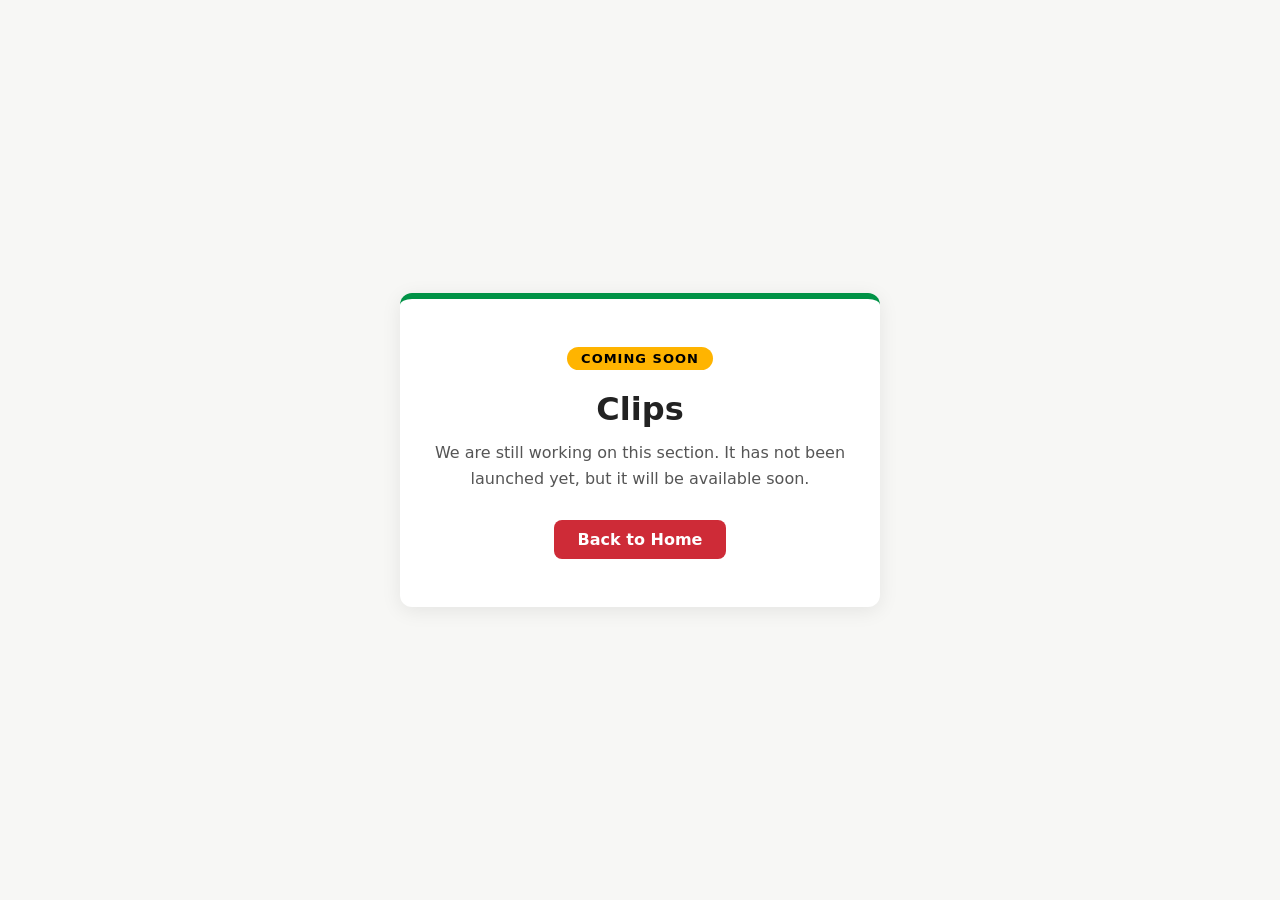
==== gramar.html @ d65008fe "Create gramar.html" ====
<!DOCTYPE html>
<html lang="en">
<head>
  <meta charset="UTF-8">
  <meta name="viewport" content="width=device-width, initial-scale=1.0">
  <title>Clips - Coming Soon</title>
  <style>
    * { box-sizing: border-box; margin: 0; padding: 0; }

    body {
      min-height: 100vh;
      display: flex;
      align-items: center;
      justify-content: center;
      padding: 24px;
      font-family: system-ui, -apple-system, Arial, sans-serif;
      background: #f7f7f5;
      color: #222;
      text-align: center;
    }

    .card {
      max-width: 480px;
      width: 100%;
      background: #fff;
      border-top: 6px solid #009246; /* green */
      border-radius: 12px;
      padding: 48px 32px;
      box-shadow: 0 4px 20px rgba(0, 0, 0, 0.08);
    }

    .badge {
      display: inline-block;
      background: #ffb400;
      color: #000;
      font-size: 13px;
      font-weight: bold;
      letter-spacing: 1px;
      text-transform: uppercase;
      padding: 4px 14px;
      border-radius: 999px;
      margin-bottom: 20px;
    }

    h1 { font-size: 32px; margin-bottom: 12px; }

    p { color: #555; line-height: 1.6; margin-bottom: 28px; }

    a.back {
      display: inline-block;
      background: #ce2b37; /* red */
      color: #fff;
      text-decoration: none;
      padding: 10px 24px;
      border-radius: 8px;
      font-weight: bold;
    }

    a.back:hover { opacity: 0.9; }
  </style>
</head>
<body>
  <main class="card">
    <span class="badge">Coming Soon</span>
    <h1>Clips</h1>
    <p>We are still working on this section. It has not been launched yet, but it will be available soon.</p>
    <a class="back" href="learn.html">Back to Home</a>
  </main>
</body>
</html>
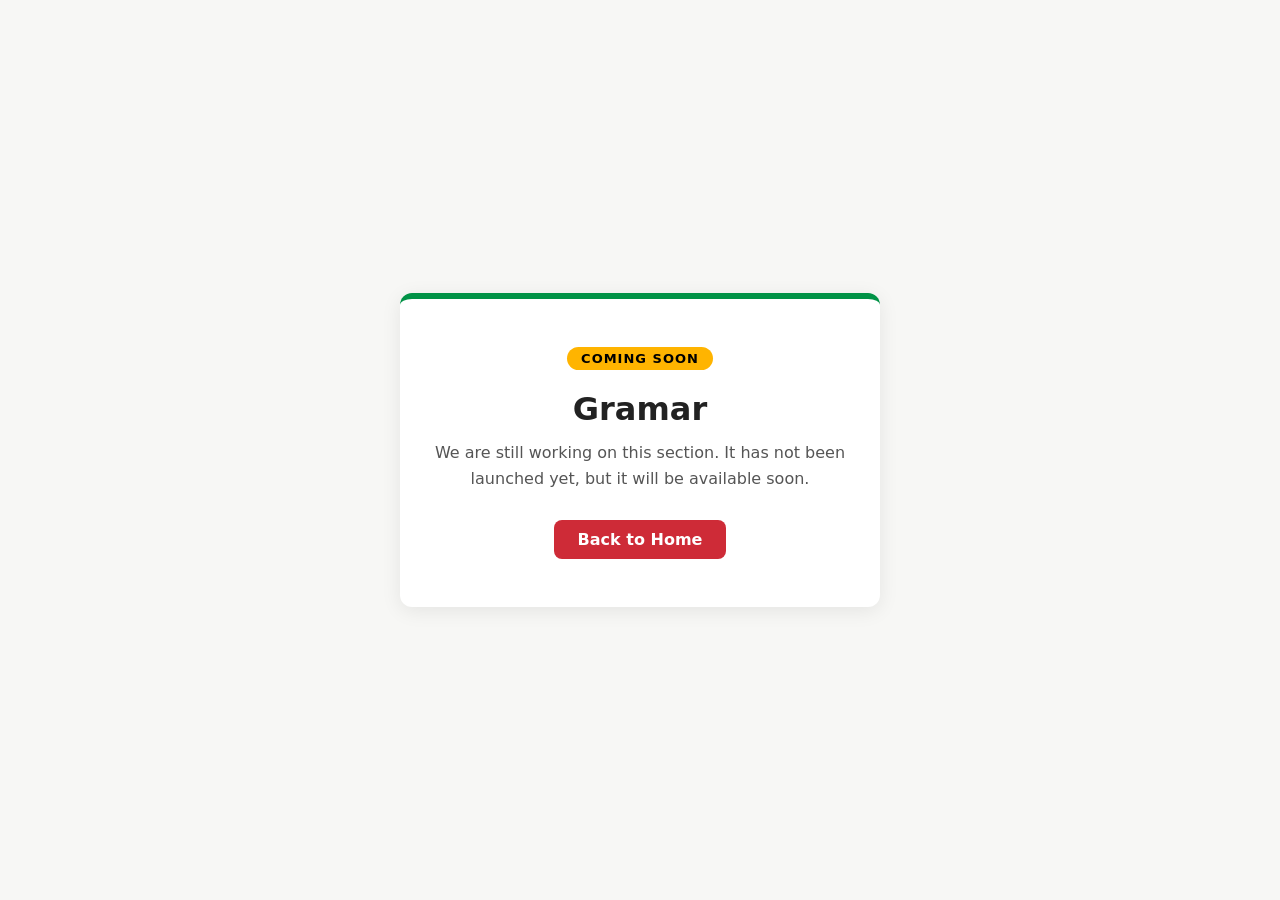
==== commit 30684756: "Update gramar.html" ====
--- a/gramar.html
+++ b/gramar.html
@@ -62,7 +62,7 @@
 <body>
   <main class="card">
     <span class="badge">Coming Soon</span>
-    <h1>Clips</h1>
+    <h1>Gramar</h1>
     <p>We are still working on this section. It has not been launched yet, but it will be available soon.</p>
     <a class="back" href="learn.html">Back to Home</a>
   </main>
